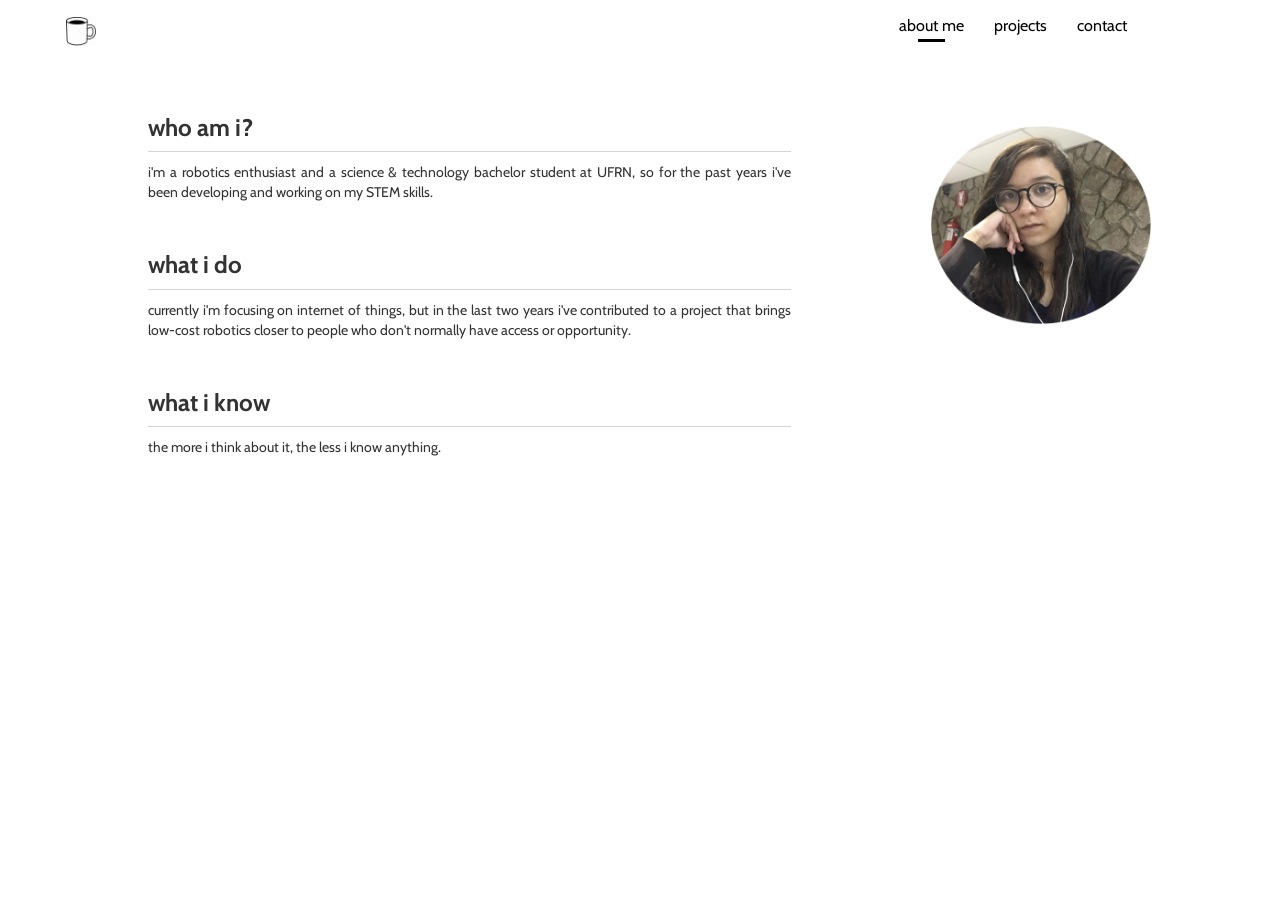
==== index.html @ 036ca202 "sep/2020" ====
<!DOCTYPE html>

<html lang="en">

<head>
    <title>about me | brenda calado</title>
    <meta charset="UTF-8">
    <meta name="viewport" content="width=device-width, initial-scale=1">
    <link rel="shortcut icon" href="[data-uri]">
    <link rel="stylesheet" href="https://maxcdn.bootstrapcdn.com/bootstrap/3.3.7/css/bootstrap.min.css">
    <link href='https://fonts.googleapis.com/css?family=Cabin' rel='stylesheet'>
    <link rel="stylesheet" type="text/css" href="main.css">
</head>

<body>
    <nav class="navbar">
        <div class="container-fluid">
            <div class="navbar-header">
                <a href="#" class="navbar-brand">
                    <img src="nav-icon.png" width="30" height="30">
                </a>
            </div>
            <ul class="nav navbar-nav navbar-right bg1">
                <li><a class="u-s" href="index.html">about me</a></li>
                <li><a href="https://github.com/brendacq" target="_blank">projects</a></li>
                <li><a href="contact.html">contact</a></li>
            </ul>
        </div>
    </nav>
    <div class="container">
        <div class="row">
            <div class="col-sm-7">
                <h3>who am i?</h3>
                <p>
                    i'm a robotics enthusiast and a science & technology bachelor student at UFRN, so for the past years i've been developing and working on my STEM skills.
                </p>
                <br>
                <h3>what i do</h3>
                <p>
                    currently i'm focusing on internet of things, but in the last two years i've contributed to a project that brings low-cost robotics closer to people who don't normally have access or opportunity.
                </p>
                <br>
                <h3>what i know</h3>
                <p>
                    the more i think about it, the less i know anything.
                </p>
            </div>
            <div class="col-sm-4 text-center">
                <img src="me.png" width="220" height="200" id="selfie">
            </div>
            <!--<div class="col-sm-4 text-center">
                <div id="likes">
                    <h4>what i like</h4>
                    <p>
                        
                    </p>
                </div>
            </div>-->
        </div>
    </div>

    <script src="https://ajax.googleapis.com/ajax/libs/jquery/3.3.1/jquery.min.js"></script>
    <script src="https://maxcdn.bootstrapcdn.com/bootstrap/3.3.7/js/bootstrap.min.js"></script>
    <script src="navhl-script.js"></script>
</body>

</html>
---- main.css ----
body {
    background-color: white;
    font-family: 'cabin';
    margin: 0;
    padding: 0;
}

ul {
    padding-right: 11%;
}

li a {
    font-size: 16px;
    color: black;
}

ul a:link{
    background-color: white;
}

ul.bg1 a:visited{
    background-color: white;
    color: black;
}

ul.bg1 a:hover {
    background-color: white;
    color: black;
    font-size: 17px;
}

a.active {
    border-bottom: 2px solid black;
}

a:link {
    text-decoration: none;
}

a:visited {
    text-decoration: none;
}

a:hover {
    text-decoration: none;
}

a:active {
    text-decoration: none;
}

h3 {
    font-weight: 900;
    padding-bottom: 10px;
    border-bottom: 1px solid #d4d4d4;
}

h4 {
    font-weight: 900;
}

p {
    text-align: justify;
}

.container {
    margin-left: 10%;
}

#likes {
    float: right;
    padding: 7% 2%;
    border: 2px solid #d4d4d4;
}

* {
    box-sizing: border-box;
}

.row::after {
    content: "";
    clear: both;
    display: table;
}

[class*="col-sm"] {
    float: left;
    padding: 20px;
    margin-right: 3%;
}

form {
    font-size: 16px;
    padding-top: 12px;
}

.form-group {
    padding-top: 6px;
}

.form-control:focus {
    border-top: 0;
    border-left: 0;
    border-color: black;
    box-shadow: inset 0 1px 1px 0 rgb(0, 0, 0), 0 0 8px rgba(0, 0, 0, 0.75);
}

#info {
    margin-top: 100px;
    float: right;
    border-left: 2px solid black;
    height: 400px;
}

.fnt-wght {
    font-size: 16px;
}

.txt-alg-ctr {
    text-align: center;
}

.navbar-brand {
    padding-left: 65px;
}

#selfie {
    margin-top: 30px;
}

button.bg2:hover {
    background-color: white;
    border-color: black;
    box-shadow: 0 0 8px rgba(80, 80, 80, 0.75);
}
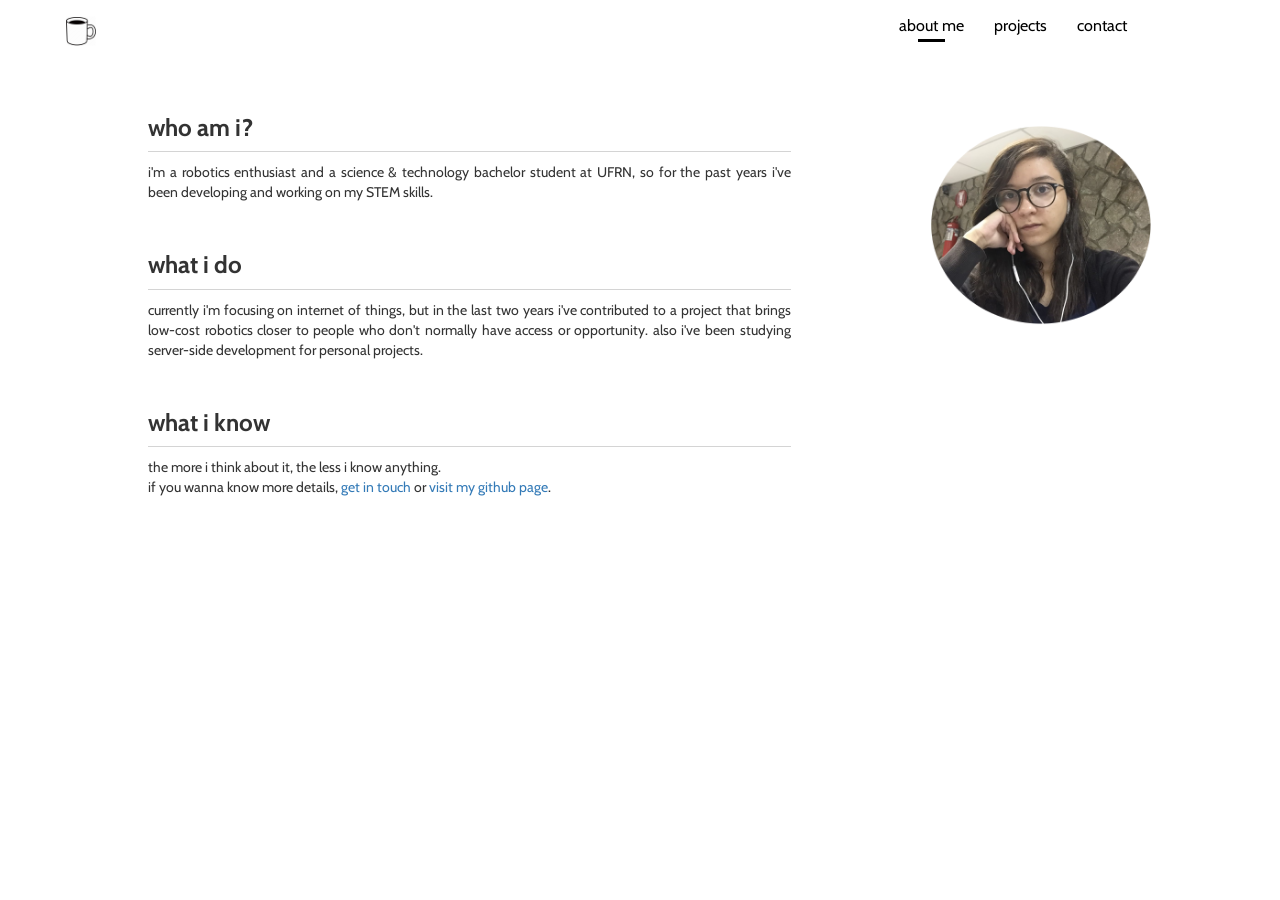
==== commit 530b6a19: "updating, oct 6th" ====
--- a/index.html
+++ b/index.html
@@ -38,11 +38,13 @@
                 <h3>what i do</h3>
                 <p>
                     currently i'm focusing on internet of things, but in the last two years i've contributed to a project that brings low-cost robotics closer to people who don't normally have access or opportunity.
+                    also i've been studying server-side development for personal projects.
                 </p>
                 <br>
                 <h3>what i know</h3>
                 <p>
-                    the more i think about it, the less i know anything.
+                    the more i think about it, the less i know anything. <br>
+                    if you wanna know more details, <a href="contact.html">get in touch</a> or <a href="https://github.com/brendacq" target="_blank">visit my github page</a>.
                 </p>
             </div>
             <div class="col-sm-4 text-center">
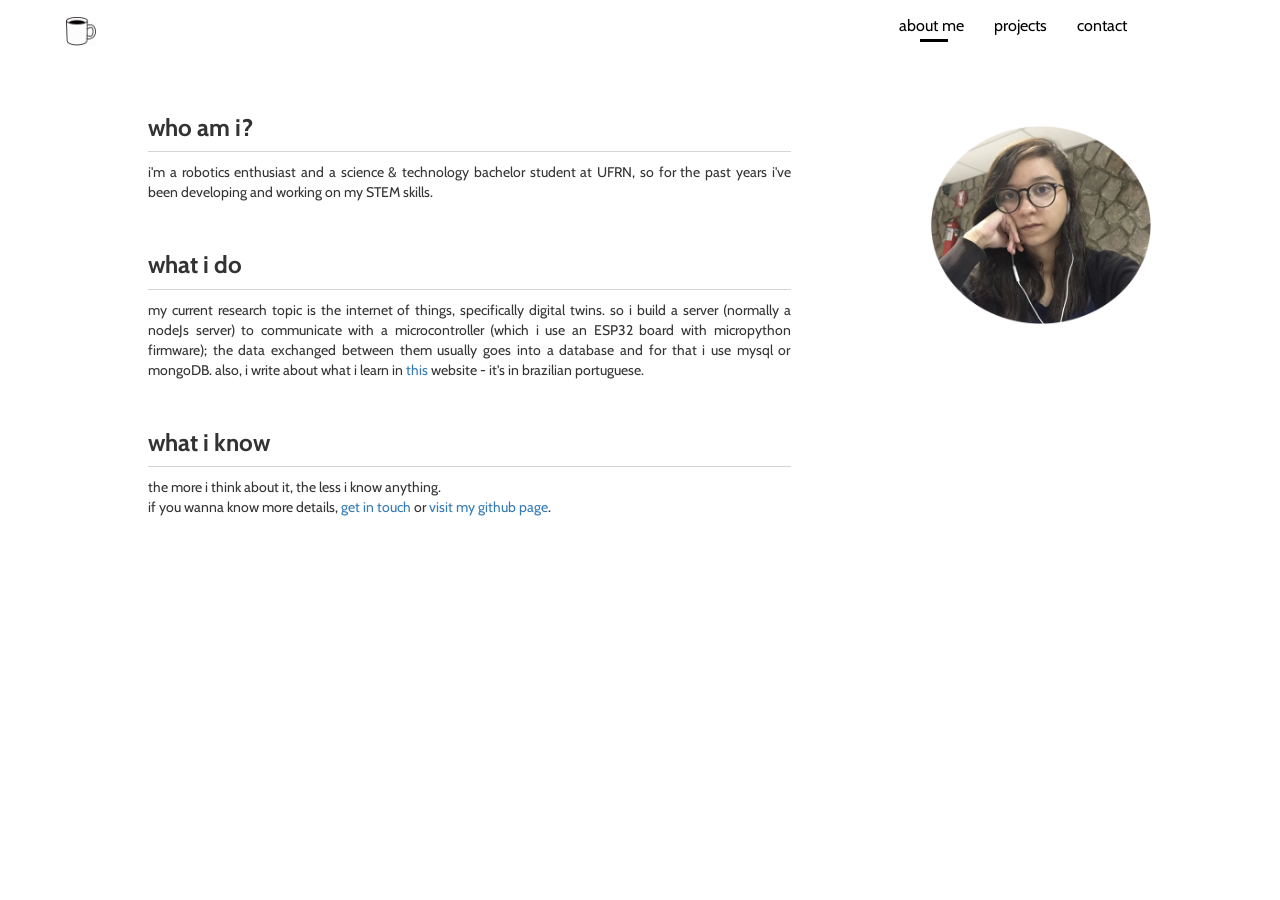
==== commit 986ce962: "updating what i do" ====
--- a/index.html
+++ b/index.html
@@ -37,8 +37,9 @@
                 <br>
                 <h3>what i do</h3>
                 <p>
-                    currently i'm focusing on internet of things, but in the last two years i've contributed to a project that brings low-cost robotics closer to people who don't normally have access or opportunity.
-                    also i've been studying server-side development for personal projects.
+                    my current research topic is the internet of things, specifically digital twins. so i build a server (normally a nodeJs server) to communicate with a microcontroller (which i 
+                    use an ESP32 board with micropython firmware); the data exchanged between them usually goes into a database and for that i use mysql or mongoDB. also, i write about what i learn
+                    in <a href="brendacq.medium.com" target="blank">this</a> website - it's in brazilian portuguese.
                 </p>
                 <br>
                 <h3>what i know</h3>
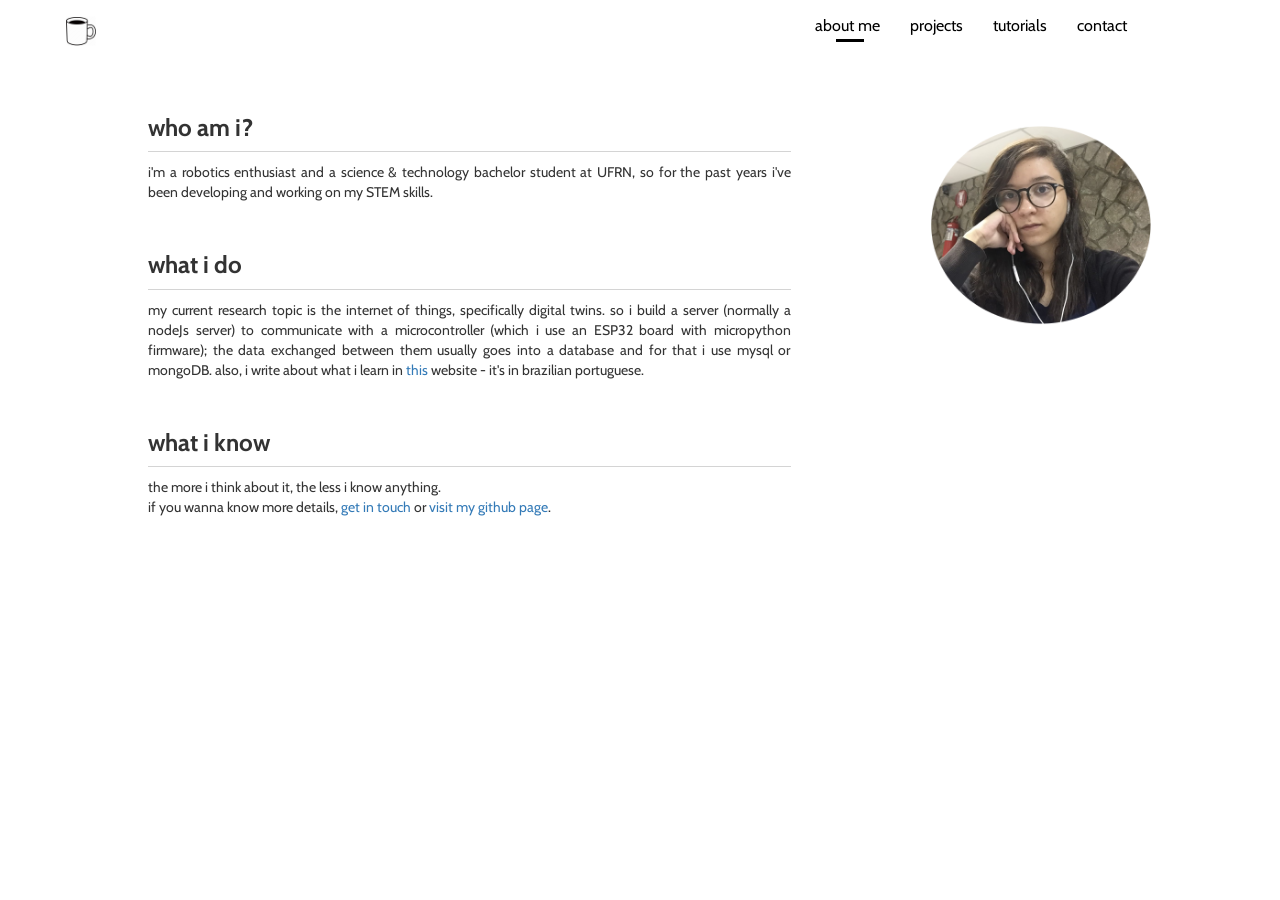
==== commit e2c3936d: "fixing" ====
--- a/index.html
+++ b/index.html
@@ -23,6 +23,7 @@
             <ul class="nav navbar-nav navbar-right bg1">
                 <li><a class="u-s" href="index.html">about me</a></li>
                 <li><a href="https://github.com/brendacq" target="_blank">projects</a></li>
+                <li><a href="tutorials.html">tutorials</a></li>
                 <li><a href="contact.html">contact</a></li>
             </ul>
         </div>
@@ -39,7 +40,7 @@
                 <p>
                     my current research topic is the internet of things, specifically digital twins. so i build a server (normally a nodeJs server) to communicate with a microcontroller (which i 
                     use an ESP32 board with micropython firmware); the data exchanged between them usually goes into a database and for that i use mysql or mongoDB. also, i write about what i learn
-                    in <a href="brendacq.medium.com" target="blank">this</a> website - it's in brazilian portuguese.
+                    in <a href="https://brendacq.medium.com" target="blank">this</a> website - it's in brazilian portuguese.
                 </p>
                 <br>
                 <h3>what i know</h3>
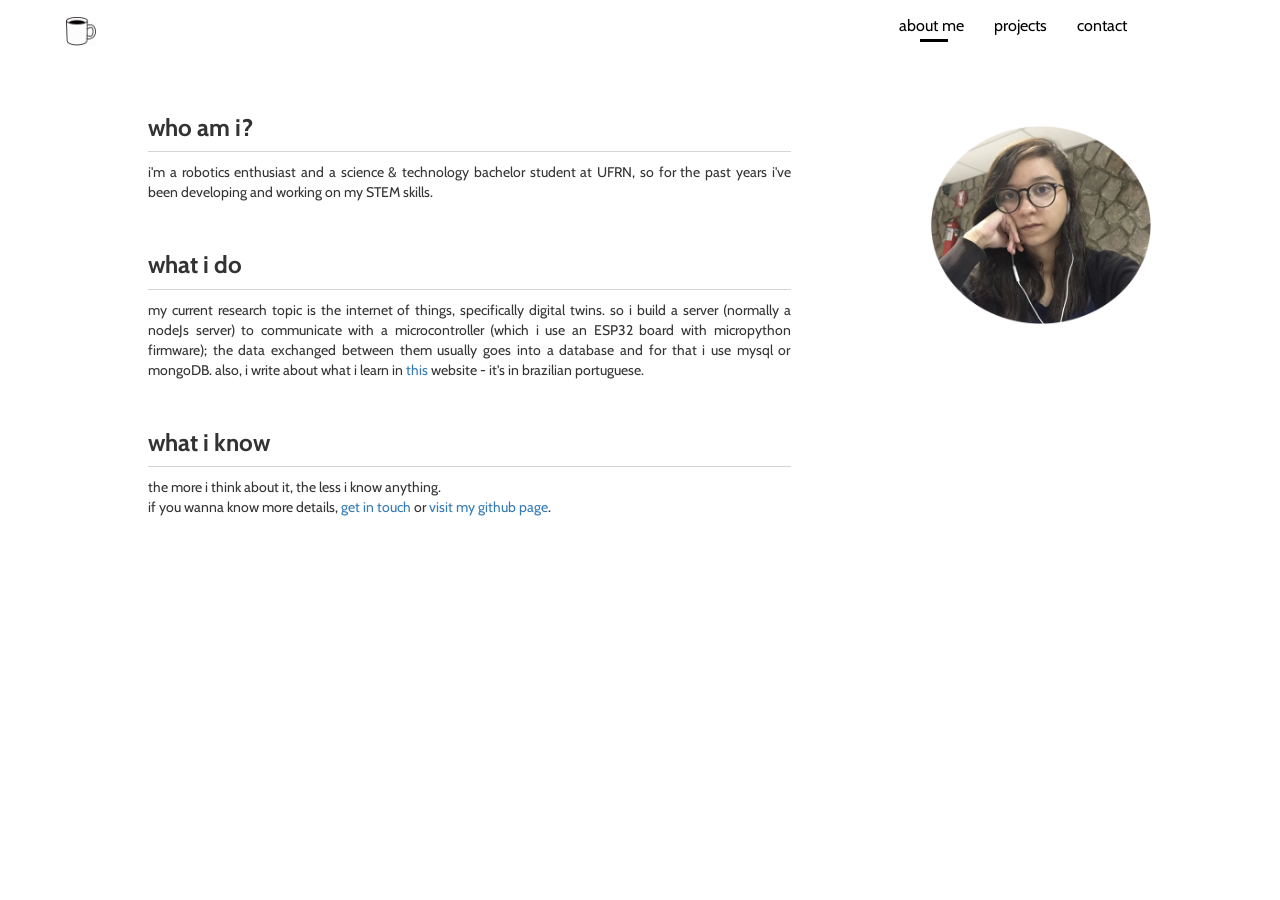
==== commit 549c13f8: "tutorial out" ====
--- a/index.html
+++ b/index.html
@@ -23,7 +23,7 @@
             <ul class="nav navbar-nav navbar-right bg1">
                 <li><a class="u-s" href="index.html">about me</a></li>
                 <li><a href="https://github.com/brendacq" target="_blank">projects</a></li>
-                <li><a href="tutorials.html">tutorials</a></li>
+                <!--<li><a href="tutorials.html">tutorials</a></li>-->
                 <li><a href="contact.html">contact</a></li>
             </ul>
         </div>
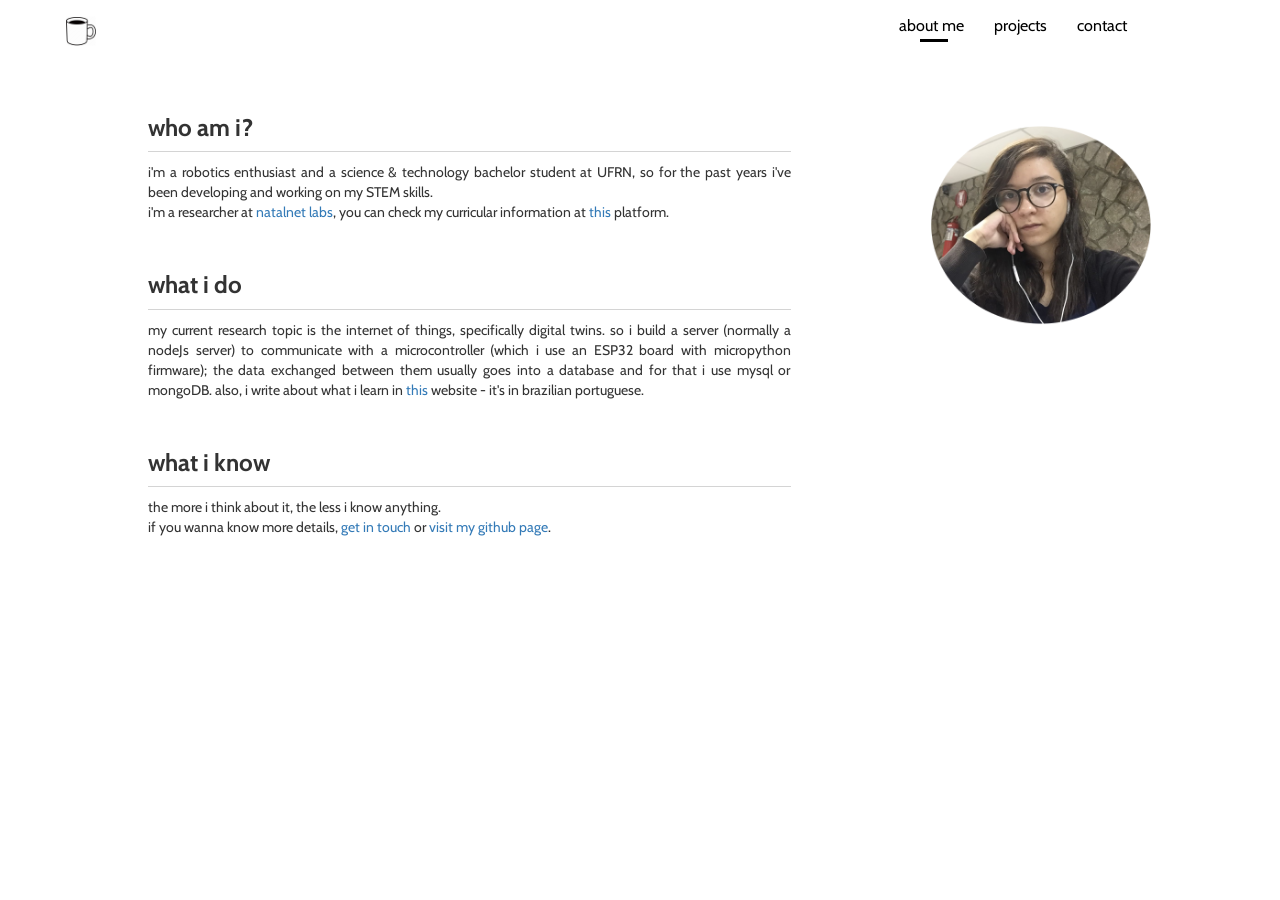
==== commit e599a979: "adding lattes" ====
--- a/index.html
+++ b/index.html
@@ -33,7 +33,9 @@
             <div class="col-sm-7">
                 <h3>who am i?</h3>
                 <p>
-                    i'm a robotics enthusiast and a science & technology bachelor student at UFRN, so for the past years i've been developing and working on my STEM skills.
+                    i'm a robotics enthusiast and a science & technology bachelor student at UFRN, so for the past years i've been developing and working on my STEM skills. <br>
+                    i'm a researcher at <a href="http://www.natalnet.br/home/">natalnet labs</a>, you can check my curricular information at <a href="http://lattes.cnpq.br/4887796723873616">this</a> platform.
+
                 </p>
                 <br>
                 <h3>what i do</h3>
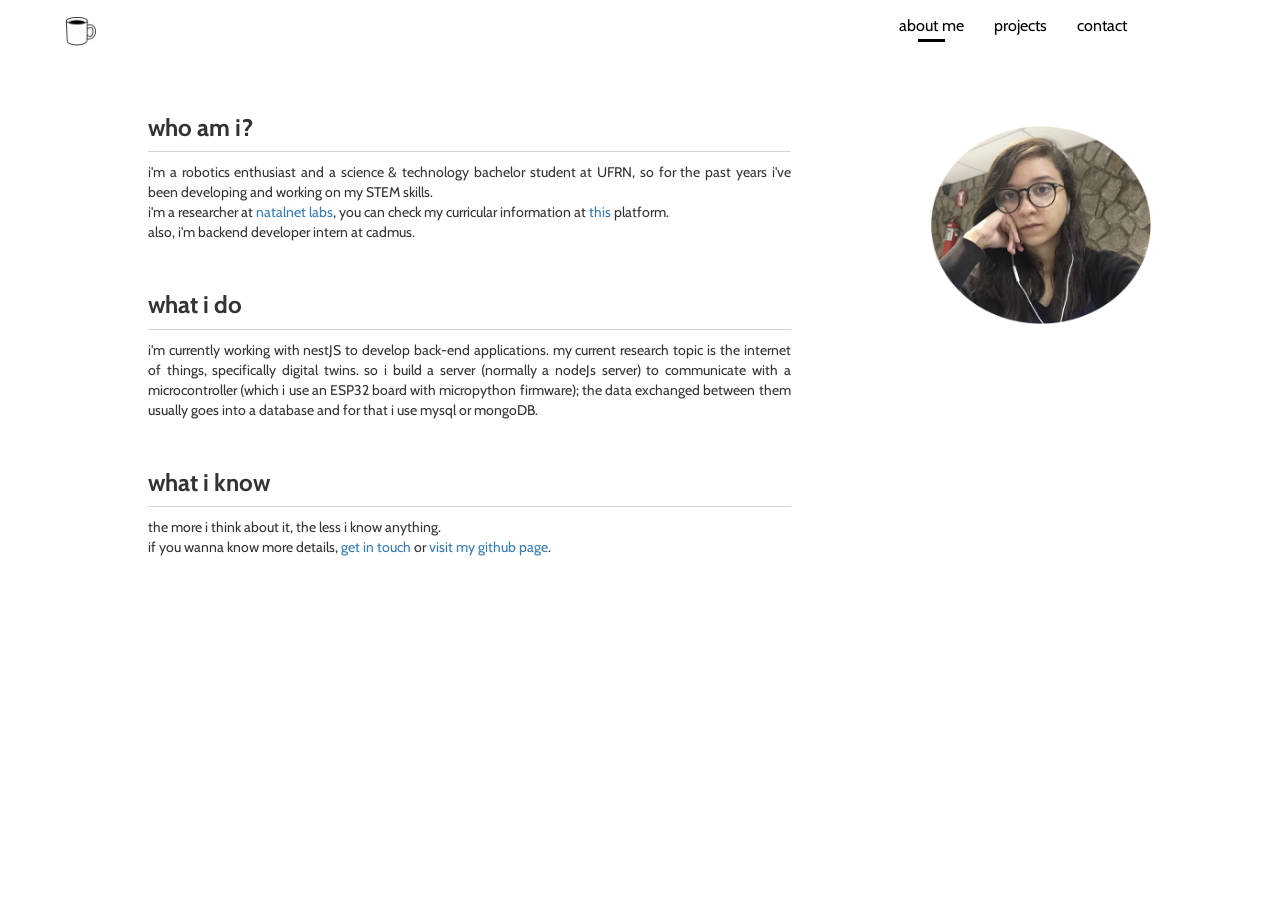
==== commit 57ff74b4: "updating fev/22" ====
--- a/index.html
+++ b/index.html
@@ -34,15 +34,16 @@
                 <h3>who am i?</h3>
                 <p>
                     i'm a robotics enthusiast and a science & technology bachelor student at UFRN, so for the past years i've been developing and working on my STEM skills. <br>
-                    i'm a researcher at <a href="http://www.natalnet.br/home/">natalnet labs</a>, you can check my curricular information at <a href="http://lattes.cnpq.br/4887796723873616">this</a> platform.
+                    i'm a researcher at <a href="http://www.natalnet.br/home/">natalnet labs</a>, you can check my curricular information at <a href="http://lattes.cnpq.br/4887796723873616">this</a> platform. <br>
+                    also, i'm backend developer intern at cadmus.
 
                 </p>
                 <br>
                 <h3>what i do</h3>
                 <p>
-                    my current research topic is the internet of things, specifically digital twins. so i build a server (normally a nodeJs server) to communicate with a microcontroller (which i 
-                    use an ESP32 board with micropython firmware); the data exchanged between them usually goes into a database and for that i use mysql or mongoDB. also, i write about what i learn
-                    in <a href="https://brendacq.medium.com" target="blank">this</a> website - it's in brazilian portuguese.
+                    i'm currently working with nestJS to develop back-end applications. my current research topic is the internet of things, specifically digital twins. so i build a server (normally a nodeJs server) to communicate with a microcontroller (which i 
+                    use an ESP32 board with micropython firmware); the data exchanged between them usually goes into a database and for that i use mysql or mongoDB.
+                    <!--also, i write about what i learn in <a href="https://brendacq.medium.com" target="blank">this</a> website - it's in brazilian portuguese.-->
                 </p>
                 <br>
                 <h3>what i know</h3>
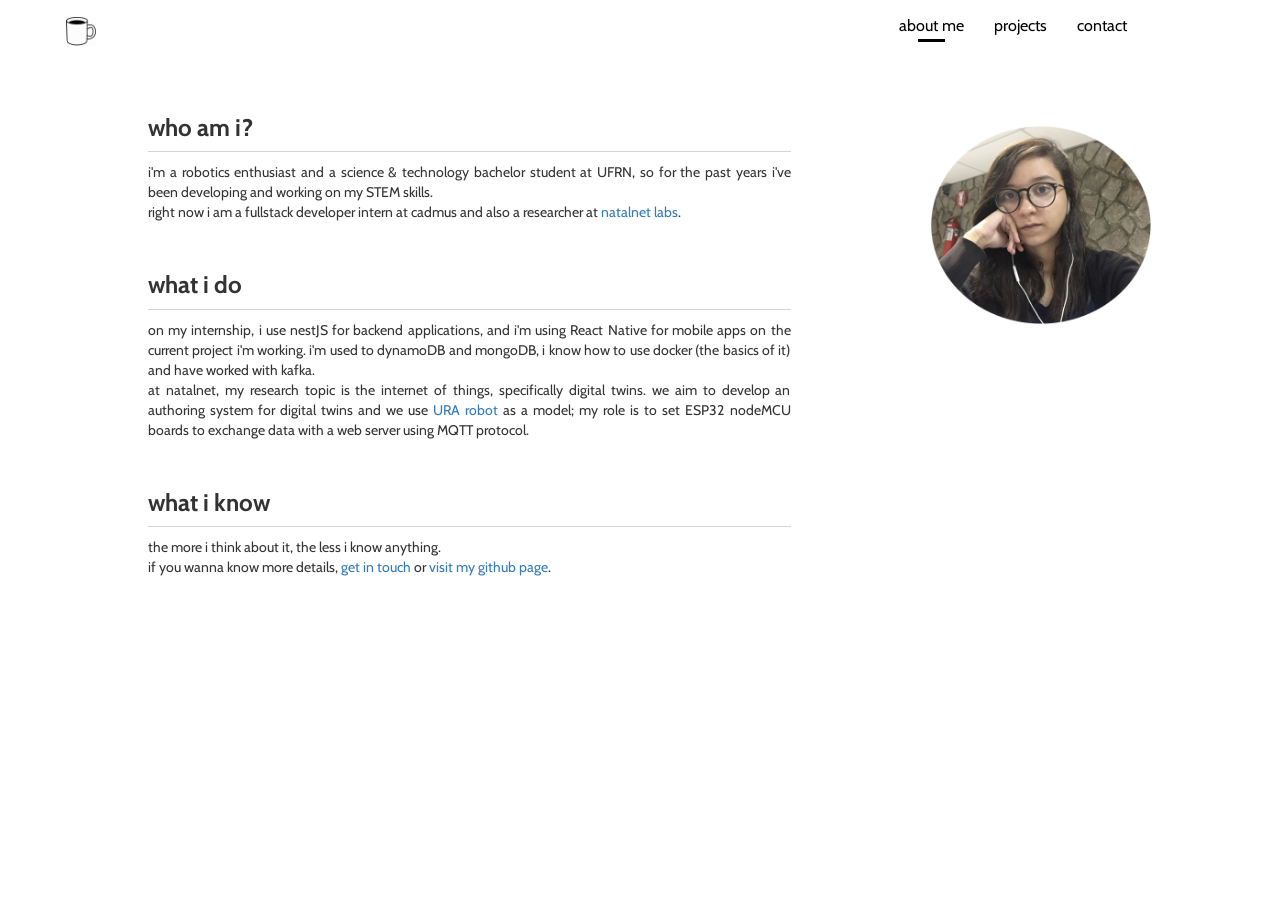
==== commit ec495ee6: "jun/22" ====
--- a/index.html
+++ b/index.html
@@ -34,16 +34,15 @@
                 <h3>who am i?</h3>
                 <p>
                     i'm a robotics enthusiast and a science & technology bachelor student at UFRN, so for the past years i've been developing and working on my STEM skills. <br>
-                    i'm a researcher at <a href="http://www.natalnet.br/home/">natalnet labs</a>, you can check my curricular information at <a href="http://lattes.cnpq.br/4887796723873616">this</a> platform. <br>
-                    also, i'm backend developer intern at cadmus.
-
+                    right now i am a fullstack developer intern at cadmus and also a researcher at <a href="http://www.natalnet.br/home/">natalnet labs</a>.
                 </p>
                 <br>
                 <h3>what i do</h3>
                 <p>
-                    i'm currently working with nestJS to develop back-end applications. my current research topic is the internet of things, specifically digital twins. so i build a server (normally a nodeJs server) to communicate with a microcontroller (which i 
-                    use an ESP32 board with micropython firmware); the data exchanged between them usually goes into a database and for that i use mysql or mongoDB.
-                    <!--also, i write about what i learn in <a href="https://brendacq.medium.com" target="blank">this</a> website - it's in brazilian portuguese.-->
+                    on my internship, i use nestJS for backend applications, and i'm using React Native for mobile apps on the current project i'm working. i'm used to dynamoDB and mongoDB,
+                    i know how to use docker (the basics of it) and have worked with kafka. <br>
+                    at natalnet, my research topic is the internet of things, specifically digital twins. we aim to develop an authoring system for digital twins and we use 
+                    <a href="https://github.com/Natalnet/ura3d">URA robot</a> as a model; my role is to set ESP32 nodeMCU boards to exchange data with a web server using MQTT protocol.
                 </p>
                 <br>
                 <h3>what i know</h3>
